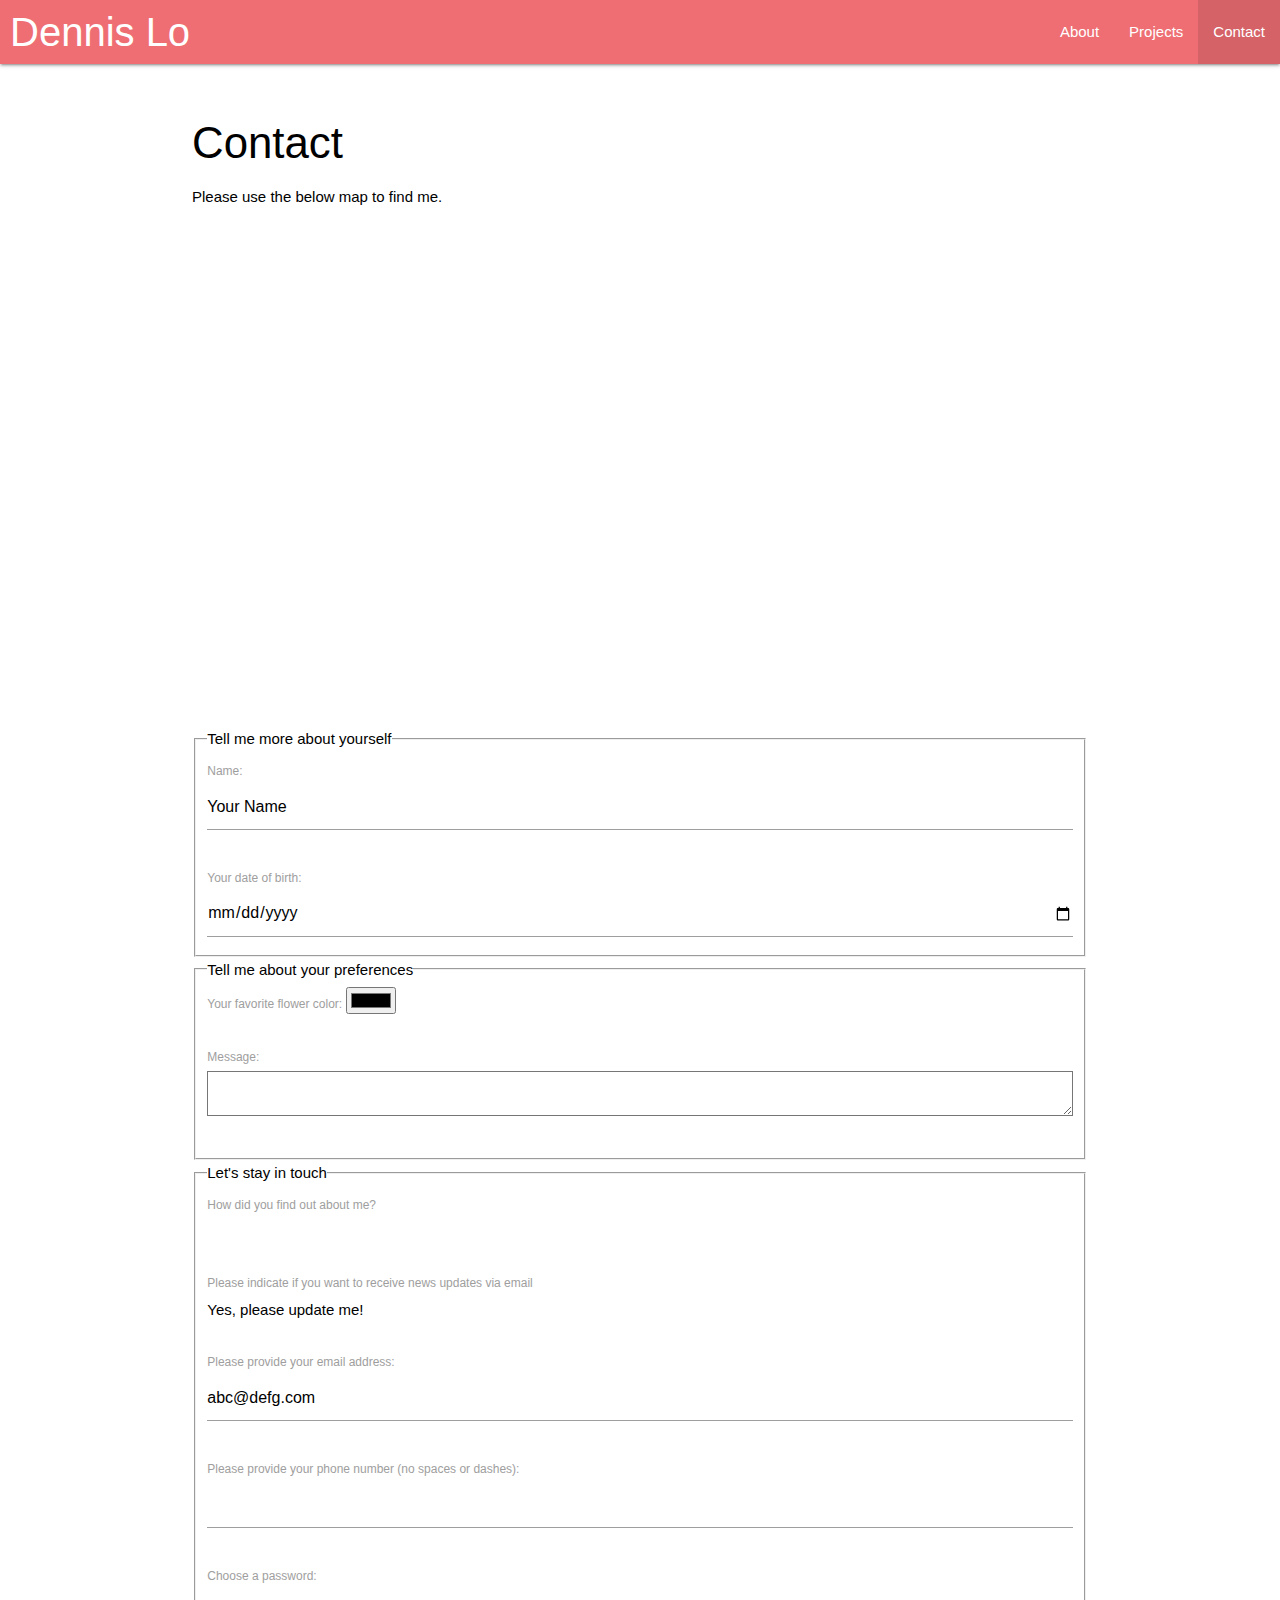
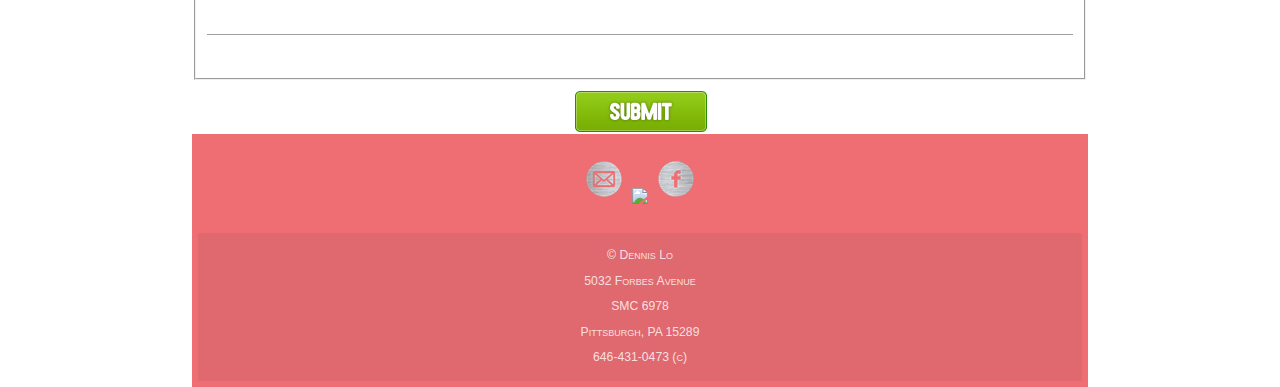
==== contact.html @ 1e1c89b5 "First commit" ====
<!DOCTYPE html>
<html lang="en">

<html>
	<head>
		<meta charset="utf-8" />
		<meta name="author" content="Dennis Lo">
		<meta name="keywords" content="Carnegie Mellon University, Information Systems">
		<meta name="description" content="Dennis Lo's first 67-250 lab">
		<link rel="stylesheet" type="text/css" href="css/styles.css" />
		<link rel="stylesheet" media="all" type="text/css" href="css/jquery-ui.css" />
		<link rel="stylesheet" media="screen and (max-width: 480px)" type="text/css" href="css/stylesmobile.css" />
		<link rel="stylesheet" href="https://cdnjs.cloudflare.com/ajax/libs/materialize/1.0.0/css/materialize.min.css">
		<link rel="stylesheet" href="https://fonts.googleapis.com/icon?family=Material+Icons">
		<script type="text/javascript" src="js/jquery-3.3.1.min.js"></script>
		<script src="https://cdnjs.cloudflare.com/ajax/libs/materialize/1.0.0/js/materialize.min.js"></script>
		<script type="text/javascript" src="js/scripts.js"></script>
		<script src="http://code.highcharts.com/highcharts.js"></script>
		<script src="http://code.highcharts.com/modules/exporting.js"></script>
		<script>
			$(function() {
				$("#container-graph").highcharts({
					title: {
							text: 'Weekly Workload by Month',
					},

					subtitle: {
							text: "2015-2018",
					},

					yAxis: {
							title: {
									text: 'Hours per Week'
							},
					},

					xAxis: {
							title: {
									text: 'Months'
							},
							categories: ['Jan','Feb','Mar','Apr','May','Jun','Jul','Aug',
													 'Sep','Oct','Nov','Dec']
					},

					tooltip: {
							valueSuffix: ' hours per week (on average)'
					},

					legend: {
							layout: 'vertical',
							align: 'right',
							verticalAlign: 'middle'
					},

					series: [{
							name: '2018',
							data: [7.0,8.0,9.5,14.5,18.2,21.5,25.2,28.0,25.5,22.2,15.7,10.0]
					}, {
							name: '2017',
							data: [0.0,0.8,5.7,11.3,17.0,22.0,24.8,24.1,20.1,24.1,8.6,2.5]
					}, {
							name: '2016',
							data: [0.0,0.6,3.5,8.4,13.5,17.0,18.6,17.9,14.3,9.0,3.9,2.0]
					}, {
							name: '2015',
							data: [3.9,4.2,5.7,8.5,11.9,15.2,17.0,16.6,14.2,10.3,6.6,4.8]
					}],

					responsive: {
							rules: [{
									condition: {
											maxWidth: 500
									},
									chartOptions: {
											legend: {
													layout: 'horizontal',
													align: 'center',
													verticalAlign: 'bottom'
											}
									}
							}]
					}
				});
			});
		</script>

		<title>Dennis Lo</title>
	</head>
	<body>
		<nav>
			<div class="nav-wrapper">
				<a href="index.html" class="brand-logo">Dennis Lo</a>
				<ul id="nav-mobile" class="right hide-on-mod-and-down">
					<li><a href="index.html" class="">About</a></li>
					<li><a href="projects.html">Projects</a></li>
					<li class="active"><a href="contact.html">Contact</a></li>
				</ul>
			</div>
		</nav>

		<div class="container">
  		<br />
  		<div id="content">
  			<h3>Contact</h3>

  			<p>Please use the below map to find me.</p>
  			<iframe src="https://www.google.com/maps/embed?pb=!1m18!1m12!1m3!1d3036.466623312328!2d-79.9451961202101!3d40.44280807946322!2m3!1f0!2f0!3f0!3m2!1i1024!2i768!4f13.1!3m3!1m2!1s0x8834f21f58679a9f%3A0x88716b461fc4daf4!2sCarnegie+Mellon+University!5e0!3m2!1sen!2sus!4v1551583506565" width="600" height="450" frameborder="0" style="border:0" allowfullscreen></iframe>

				<br />
				<div id="container-graph">

				</div>

  			<br />
  			<form onsubmit="return validate();">
  				<fieldset>
  				<legend>Tell me more about yourself</legend>
  				<label>Name: </label><input type="text" value="Your Name" size="20" maxlength="250" required><br /><br />

  				<label>Your date of birth: </label><input type="date" id="datetxt" value="mm/dd/yyyy" required><br />
  				</fieldset>

  				<fieldset>
  				<legend>Tell me about your preferences</legend>
  				<label>Your favorite flower color: </label><input type="color"><br /><br />

  				<label>Message:</label><br />
  				<textarea rows="10" cols="50" maxlength="1000"></textarea><br /><br />
  				</fieldset>

  				<fieldset>
  				<legend>Let's stay in touch</legend>
  				<label>How did you find out about me?</label><br />
  				<select>
  					<option value="google">Google</option>
  					<option value="news">News article</option>
  					<option value="friend">Friend</option>
  					<option value="other" selected="selected">Other</option>
  				</select>
  				<br /><br />

  				<label>Please indicate if you want to receive news updates via email</label><br />
  				<input type="checkbox">Yes, please update me!</input>
  				<br /><br />

  				<label>Please provide your email address: </label><input type="email" value="abc@defg.com" required><br /><br />

  				<label>Please provide your phone number (no spaces or dashes): </label><input type="text" id="phone" required><br /><br />

  				<label>Choose a password: </label><input type="password" maxlength="20" required><br /><br />
  				</fieldset>

  				<input id="submit" type="image" src="images/submit.png" alt="Submit form">
  			</form>
  		</div>

			<footer class="page-footer">
				<div class="container">
					<div class="row">
						<div class="col l12 s12">
							<a href="mailto:dlo2@andrew.cmu.edu" target="_blank"><img src="images/email.png"></a>
			  			<a href="https://www.linkedin.com/in/dennis-l-b6617a127/" target="_blank"><img src="images/linkedin.png"></a>
			  			<a href="https://www.facebook.com/dennis.lo.9400" target="_blank"><img src="images/facebook.png"></a>
						</div>
					</div>
				</div>
				<div class="footer-copyright">
					<div class="container">
						&copy; Dennis Lo<br />
						5032 Forbes Avenue<br />
						SMC 6978<br />
						Pittsburgh, PA 15289<br />
						646-431-0473 (c)<br />
					</div>
				</div>
			</footer>
  	</div>
	</body>
</html
---- css/styles.css ----
html {
	overflow-y: scroll;
}
body {
	font-family: "Helvetica Neue", Helvetica, Arial, Sans-serif;
	font-size: 100%;
	line-height: 1.7em;
	color: #000000;
}
/*#container {
	width: 70%;
	margin: 10px auto;
}
#top_row {
	border-bottom: 2px dotted #cccccc;
	margin-bottom: -1.875em;
	padding: .5em .5em 3em .5em;
}
#top_row h1 {
	color: #3f7c9d;
	font-size: 3em;
	letter-spacing: -1px;
}
#top_row h3 {
	font-size: 1.1em;
	font-weight: 100;
}
#top_row nav {
	float: right;
}
#top_row nav a {
	text-decoration: none;
	font-size: 1.125em;
	font-weight: 400;
	padding: 15px;
	color: #000000;
}
#top_row nav a.selected {
	background: #aadbff;
	color: #3f7c8d;
}
#top_row nav a:hover {
	background: #aadbff;
	color: #4286f4;
}
#top_row nav a:active {
	color: #9541c1;
}
#content {
	float: left;
	width: 70%;
	margin: 0;
	padding: 1em;
	border-right: 1px dotted #ccc;
}
#content h3 {
	color: #3f7c9d;
	font-size: 1.5em;
	margin: 30px 0 10px 0;
	font-weight: bold;
}
#content img {
	float: left;
	margin-left: 1em;
	margin-right: 2.25em;
}
#content table {
	width: 85%;
	border: 3px solid #075F8A;
	border-spacing: 3px;
	margin: auto;
	border-collapse: collapse;
}
#content .project:hover {
	background: #aadbff;
	color: #4286f4
}
#content th, td {
	border: 1px solid #333333;
	text-align: center;
	padding: 2px;
}
#content th {
	height: 40px;
}
#content form {
	width: 75%;
	margin-left: 4em;
	border: 1px solid #075F8A;
	padding: 10px;
}
#content legend {
	font-weight: bold;
	text-align: center;
	color: #666666;
	margin-bottom: 5px;
}
#content label {
	font-weight: bold;
}
#sidebar {
	float: left;
	padding: 1em;
	font-size: .875em;
}
#sidebar h3 {
	font-size: 1.125em;
	border-bottom: 1px dotted #ccc;
}
#sidebar img {
	width: 65px;
	height: 65px;
}*/
footer {
	clear: both;
	margin: 0;
	padding: .5em;
	color: #333333;
	font-variant: small-caps;
	font-size: .813em;
	text-align: center;
}
/*#bio {
	margin-left: 2em;
	font-size: .875em;
	line-height: 1.25;
}
#bio a {
	text-decoration: none;
	color: #3f7c9d;
}
#bio a:hover {
	border-bottom: 1px dotted #4286f4;
	color: #4286f4;
}*/
iframe {
	display: block;
	margin: auto;
}
#accordion {
	width: 85%;
	margin: auto;
}
#accordion p {
	font-size: .875em;
	padding: .8em;
}
#tabs {
	width: 85%;
	margin: auto;
}
#tabs div {
	font-size: .875em;
	padding: .8em;
}
form #submit {
	display: block;
	margin: auto;
	padding-top: .5em;
}
.response {
	max_width: 100%;
	height: auto;
}
.container {
	width: 70% !important;
}

.brand-logo {
	font-size: 40px !important;
	margin-left: 10px;
}
---- css/stylesmobile.css ----
@media screen and (max-width: 480px) {
  body {
    font-size: 100%;
    background-color: #faf7f3;
  }
  #container {
    width: 100%;
    margin: 1em auto;
  }
  #top_row h1 {
    color: #2a1d1c;
    font-size: 2em;
  }
  #top_row h3 {
    font-size: 1em;
  }
  #top_row nav {
    display: none;
  }
  #content {
    float: left;
    width: 100%;
    margin: 0;
    padding: 1em;
    border-right: none;
  }
  #content h3 {
    font-size: 1.25em;
    margin: 0;
  }
  #content img {
    display: none;
  }
  #bio {
    margin-left: 0em;
    font-size: .875em;
  }
  #bio a {
    border-bottom: none;
  }
  #sidebar {
    float: left;
    padding: 0em;
    font-size: .875em;
    border: none;
  }
  #sidebar h3 {
    font-size: 1.25em;
    margin: 0;
    border: none;
  }
}
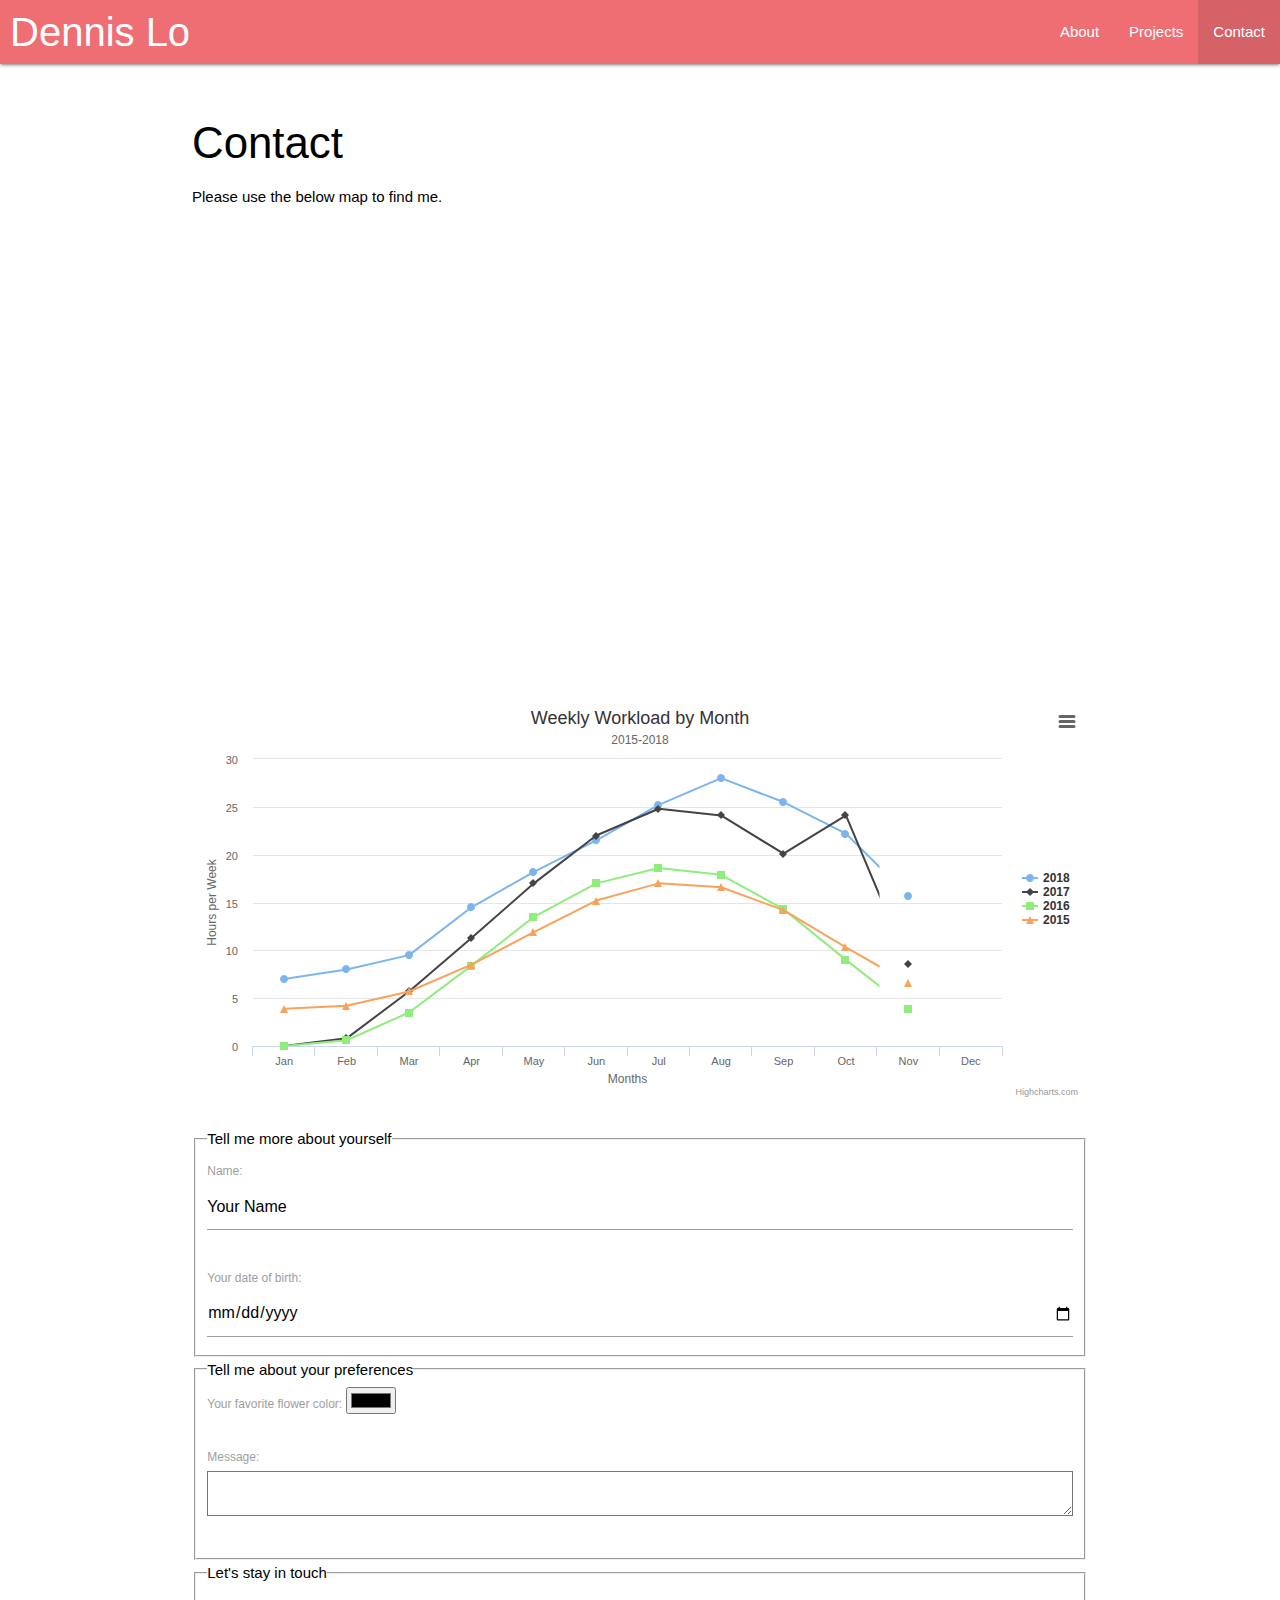
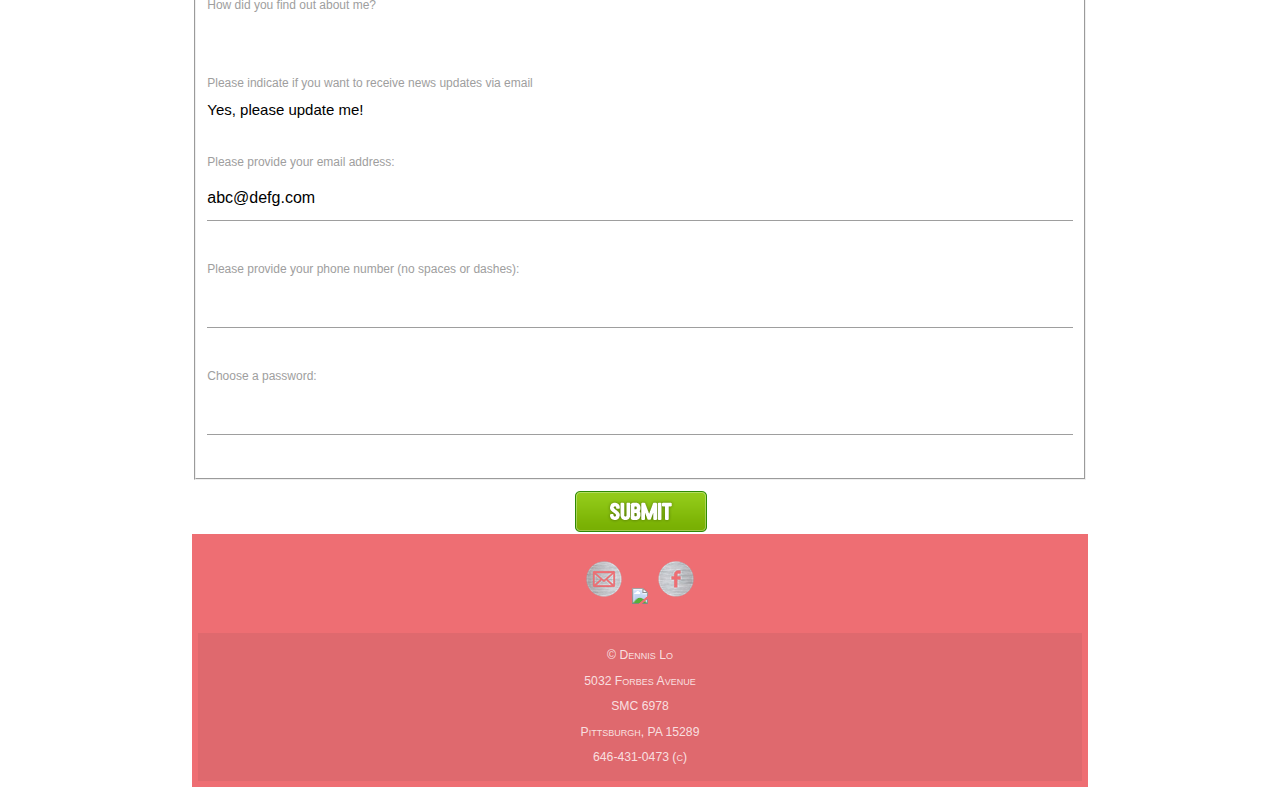
==== commit 9581d4db: "Include highcharts and exporting.js" ====
--- a/contact.html
+++ b/contact.html
@@ -15,8 +15,8 @@
 		<script type="text/javascript" src="js/jquery-3.3.1.min.js"></script>
 		<script src="https://cdnjs.cloudflare.com/ajax/libs/materialize/1.0.0/js/materialize.min.js"></script>
 		<script type="text/javascript" src="js/scripts.js"></script>
-		<script src="http://code.highcharts.com/highcharts.js"></script>
-		<script src="http://code.highcharts.com/modules/exporting.js"></script>
+		<script type="text/javascript" src="js/highcharts.js"></script>
+		<script type="text/javascript" src="js/exporting.js"></script>
 		<script>
 			$(function() {
 				$("#container-graph").highcharts({
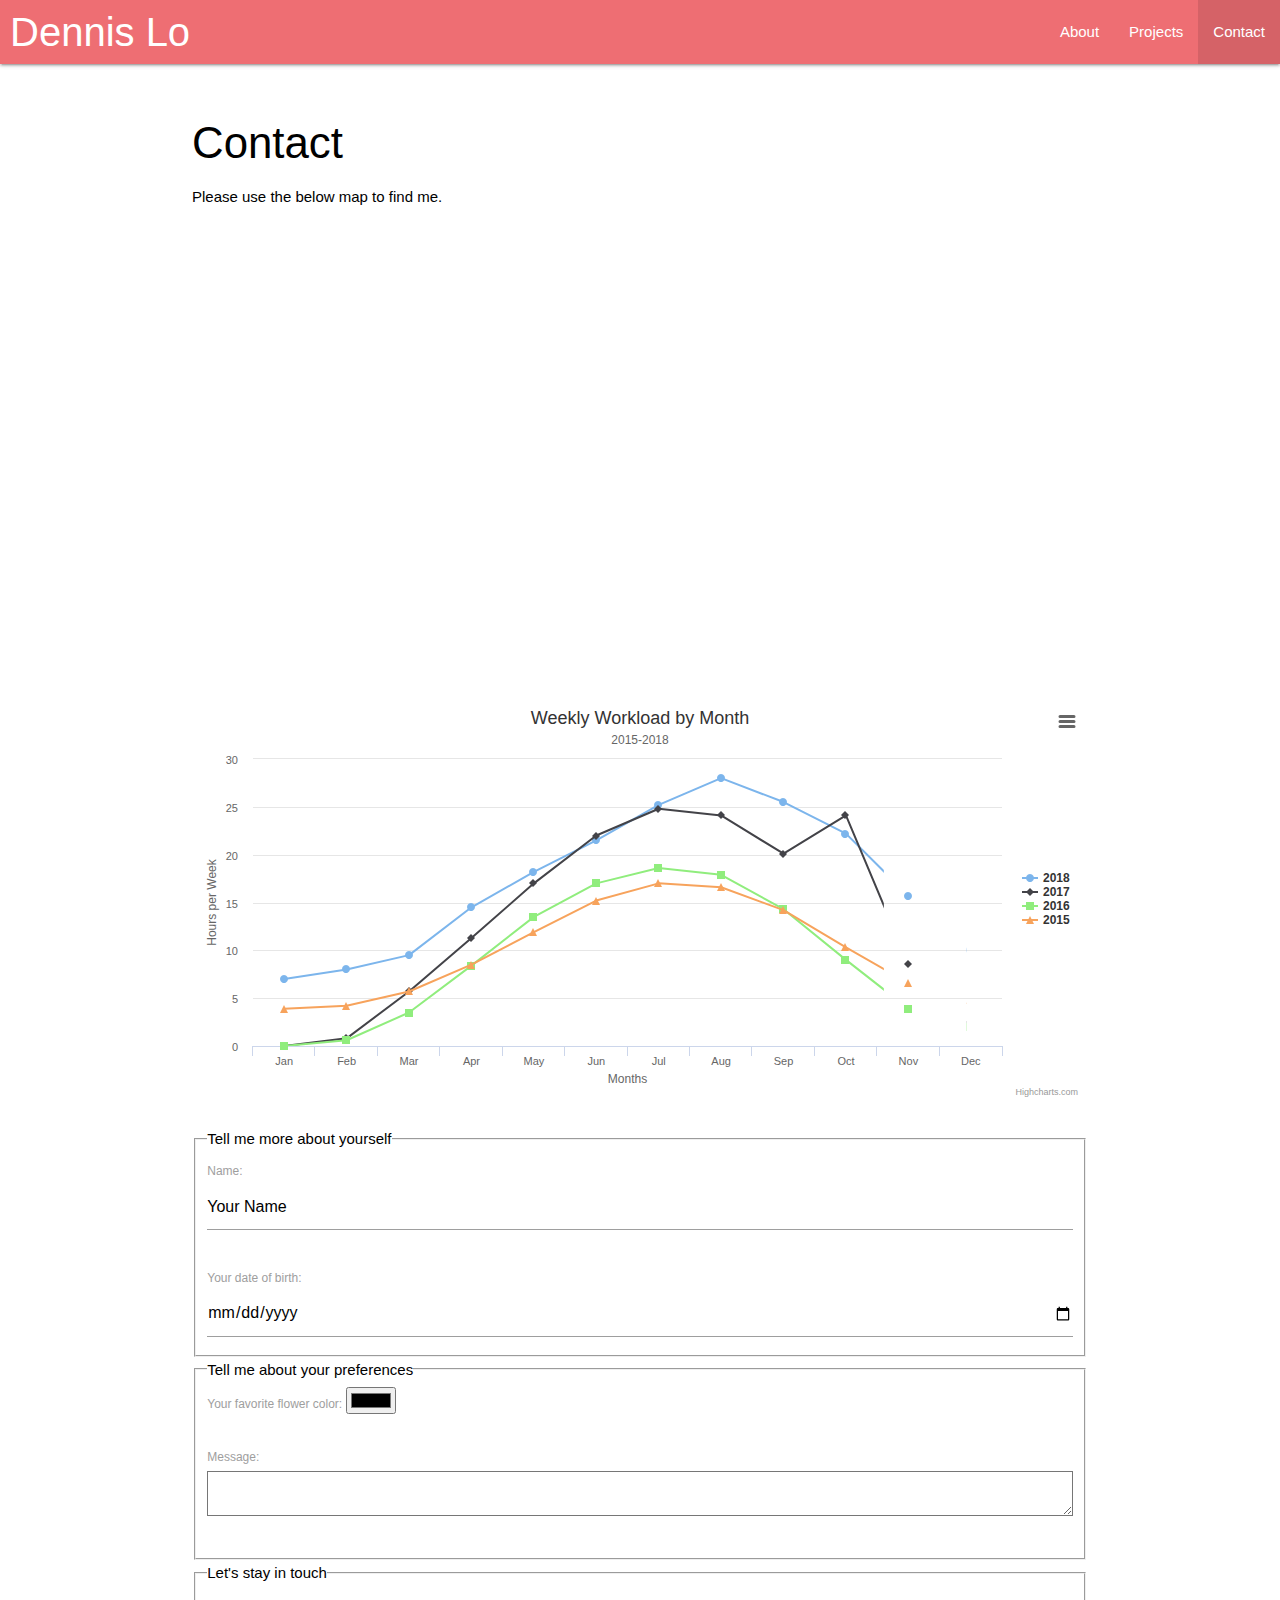
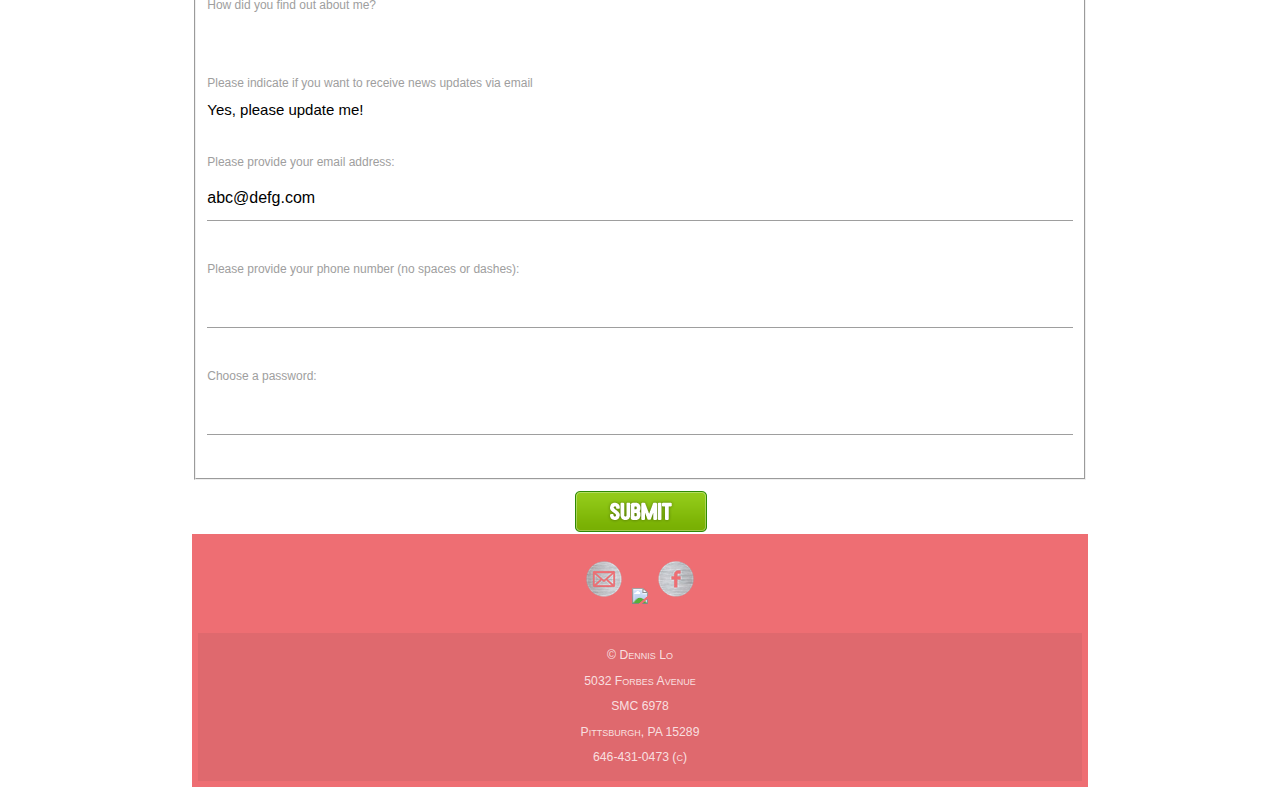
==== commit 054eb70c: "Fix highcharts display" ====
--- a/contact.html
+++ b/contact.html
@@ -19,13 +19,17 @@
 		<script type="text/javascript" src="js/exporting.js"></script>
 		<script>
 			$(function() {
-				$("#container-graph").highcharts({
+				var chart = new Highcharts.Chart({
 					title: {
 							text: 'Weekly Workload by Month',
 					},
 
 					subtitle: {
 							text: "2015-2018",
+					},
+
+					chart: {
+						renderTo: 'container-graph'
 					},
 
 					yAxis: {
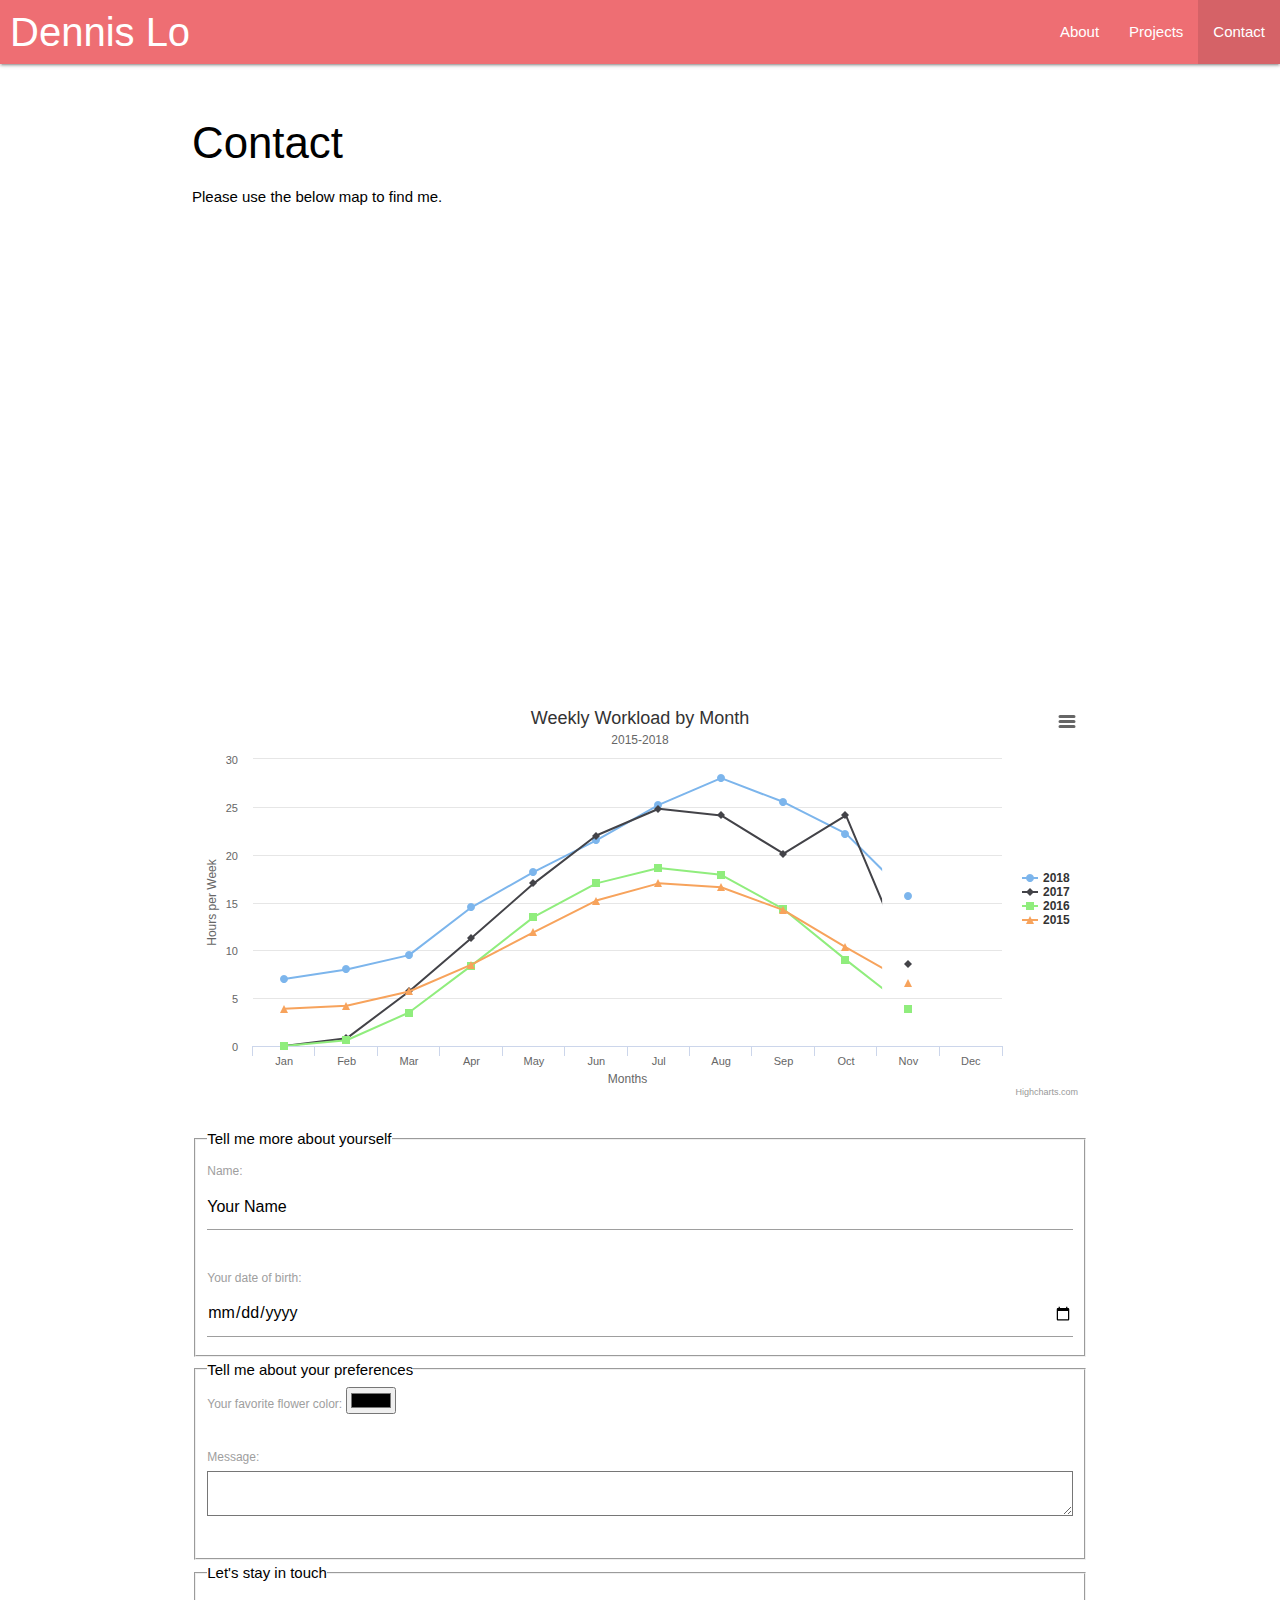
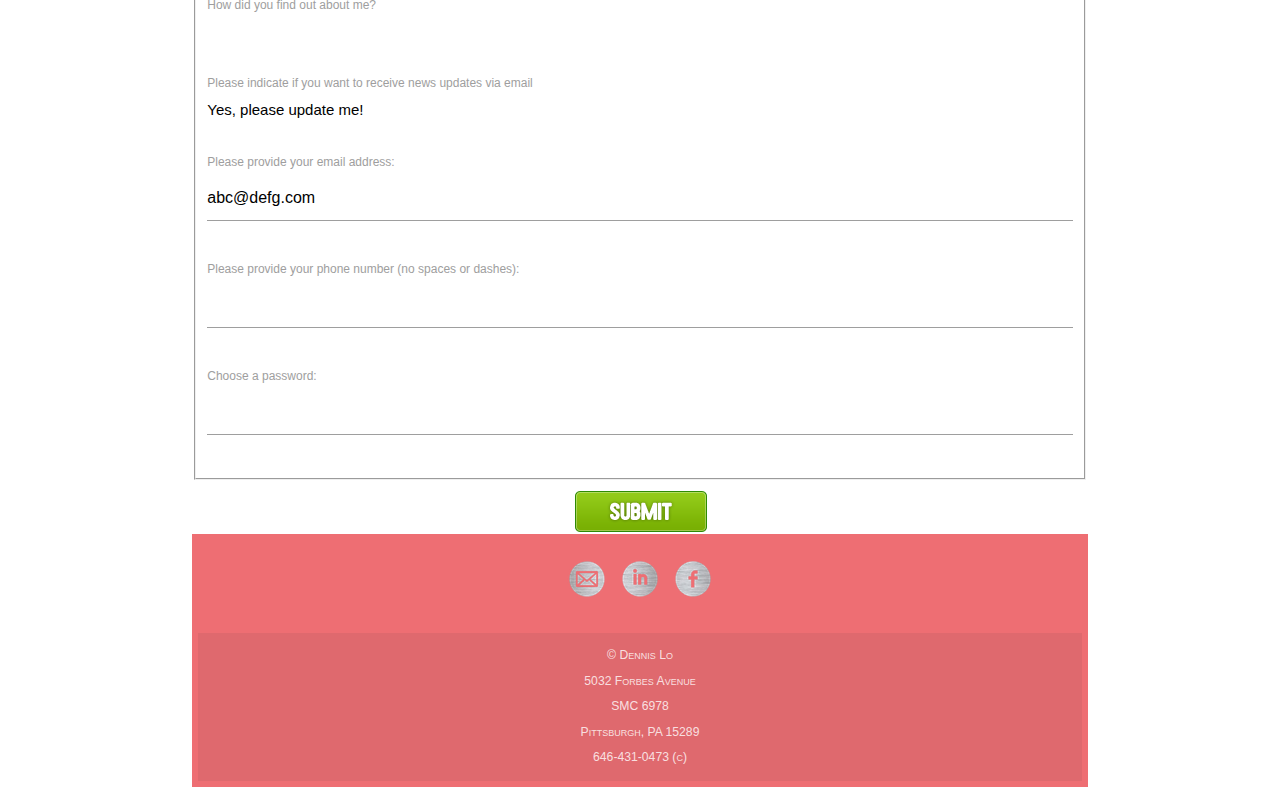
==== commit 3f07e824: "Fixed linkedIn.png" ====
--- a/contact.html
+++ b/contact.html
@@ -163,7 +163,7 @@
 					<div class="row">
 						<div class="col l12 s12">
 							<a href="mailto:dlo2@andrew.cmu.edu" target="_blank"><img src="images/email.png"></a>
-			  			<a href="https://www.linkedin.com/in/dennis-l-b6617a127/" target="_blank"><img src="images/linkedin.png"></a>
+			  			<a href="https://www.linkedin.com/in/dennis-l-b6617a127/" target="_blank"><img src="images/linkedIn.png"></a>
 			  			<a href="https://www.facebook.com/dennis.lo.9400" target="_blank"><img src="images/facebook.png"></a>
 						</div>
 					</div>
